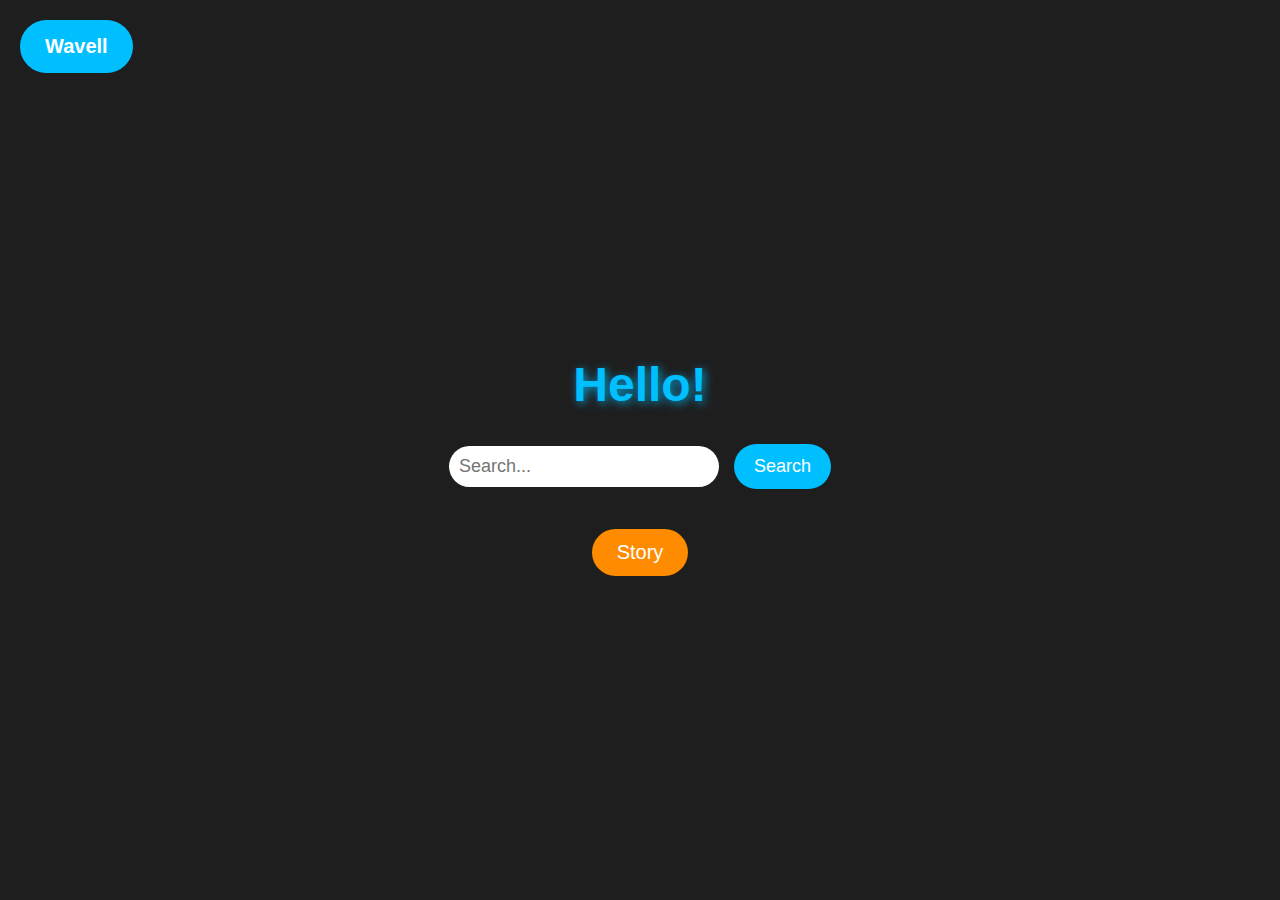
==== index.html @ 5749115e "Update index.html" ====
<!DOCTYPE html>
<html lang="en">
<head>
  <meta charset="UTF-8">
  <meta name="viewport" content="width=device-width, initial-scale=1.0">
  <title>My Cool Website</title>
  <style>
    /* Body Styles */
    body {
      margin: 0;
      padding: 0;
      background-color: #1e1e1e; /* Dark Gray Background */
      color: white;
      font-family: 'Arial', sans-serif;
      display: flex;
      justify-content: center;
      align-items: center;
      height: 100vh;
      text-align: center;
      overflow: hidden;
    }

    /* Container */
    .container {
      display: flex;
      width: 90%;
      justify-content: space-between;
      align-items: center;
    }

    /* Left Section (Search & Buttons) */
    .left-section {
      flex: 1;
      display: flex;
      flex-direction: column;
      align-items: center;
    }

    /* Right Section (Story) */
    .right-section {
      flex: 1;
      display: none;
      padding: 20px;
      background-color: rgba(255, 255, 255, 0.1);
      border-radius: 10px;
      text-align: left;
      max-width: 400px;
      height: 80vh;
      overflow-y: auto;
    }

    /* Hello Message */
    h1 {
      color: #00bfff;
      font-size: 48px;
      text-shadow: 2px 2px 10px rgba(0, 191, 255, 0.8);
    }

    /* Search Bar */
    .search-container {
      display: flex;
      align-items: center;
      margin-bottom: 20px;
    }

    input[type="text"] {
      padding: 10px;
      font-size: 18px;
      border: none;
      outline: none;
      border-radius: 25px;
      margin-right: 15px;
      width: 250px;
    }

    input[type="text"]:focus {
      box-shadow: 0 0 8px 2px rgba(0, 191, 255, 0.8);
    }

    button {
      padding: 12px 20px;
      font-size: 18px;
      background-color: #00bfff;
      color: white;
      border: none;
      border-radius: 50px;
      cursor: pointer;
      transition: background-color 0.3s, transform 0.3s;
    }

    button:hover {
      background-color: #0080ff;
      transform: scale(1.1);
    }

    /* Wavell Button */
    .wavell-button {
      position: absolute;
      top: 20px;
      left: 20px;
      font-size: 20px;
      padding: 15px 25px;
      background-color: #00bfff;
      color: white;
      border: none;
      border-radius: 50px;
      cursor: pointer;
      transition: background-color 0.3s, transform 0.3s;
      font-weight: bold;
    }

    .wavell-button:hover {
      background-color: #0080ff;
      transform: scale(1.1);
    }

    /* Story Button */
    .story-button {
      margin-top: 20px;
      padding: 12px 25px;
      font-size: 20px;
      background-color: #ff8c00;
      border-radius: 50px;
      border: none;
      color: white;
      cursor: pointer;
      transition: background-color 0.3s, transform 0.3s;
    }

    .story-button:hover {
      background-color: #ff6600;
      transform: scale(1.1);
    }

  </style>
</head>
<body>

  <!-- Wavell Button -->
  <button class="wavell-button" onclick="window.open('https://connect.wavellshs.eq.edu.au/', '_blank')">Wavell</button>

  <!-- Main Container -->
  <div class="container">
    
    <!-- Left Side (Search & Buttons) -->
    <div class="left-section">
      <h1>Hello!</h1>

      <div class="search-container">
        <input type="text" id="search-input" placeholder="Search...">
        <button onclick="searchGoogle()">Search</button>
      </div>

      <!-- Story Button -->
      <button class="story-button" onclick="toggleStory()">Story</button>
    </div>

    <!-- Right Side (Story) -->
    <div class="right-section" id="story-box">
      <h2>🔥 The Journey of a Dreamer 🔥</h2>
      <p>
        Once upon a time in a small town, there was a young dreamer named Alex. He wasn't the smartest, the fastest, or the strongest, 
        but he had something special—determination. Every morning, he woke up before sunrise, working hard while the world still slept. 
        People laughed at him, called his dreams impossible, but he didn’t care. 
      </p>
      <p>
        One day, Alex found a broken computer in the trash. While others saw junk, he saw opportunity. 
        He spent weeks fixing it, learning about coding, failing, retrying, and pushing forward. 
        His friends were out playing games, but he was building something bigger—his future. 
      </p>
      <p>
        After years of hard work, he created an app that changed millions of lives. The same people who once doubted him now looked up to him. 
        Alex proved that success isn’t about being the best; it’s about never giving up. 
      </p>
      <p>
        So, if you're ever in doubt, remember: The world may not believe in you, but **you must believe in yourself**. 
        Greatness doesn’t come to those who wait—it comes to those who chase it. **Keep going, your story is just beginning.** 🚀
      </p>
    </div>

  </div>

  <script>
    // Function to open Google search with the entered query
    function searchGoogle() {
      const query = document.getElementById('search-input').value;
      if (query) {
        window.open('https://www.google.com/search?q=' + encodeURIComponent(query), '_blank');
      }
    }

    // Function to toggle the story on the right side
    function toggleStory() {
      const storyBox = document.getElementById("story-box");
      if (storyBox.style.display === "none" || storyBox.style.display === "") {
        storyBox.style.display = "block"; // Show story
      } else {
        storyBox.style.display = "none"; // Hide story
      }
    }
  </script>

</body>
</html>
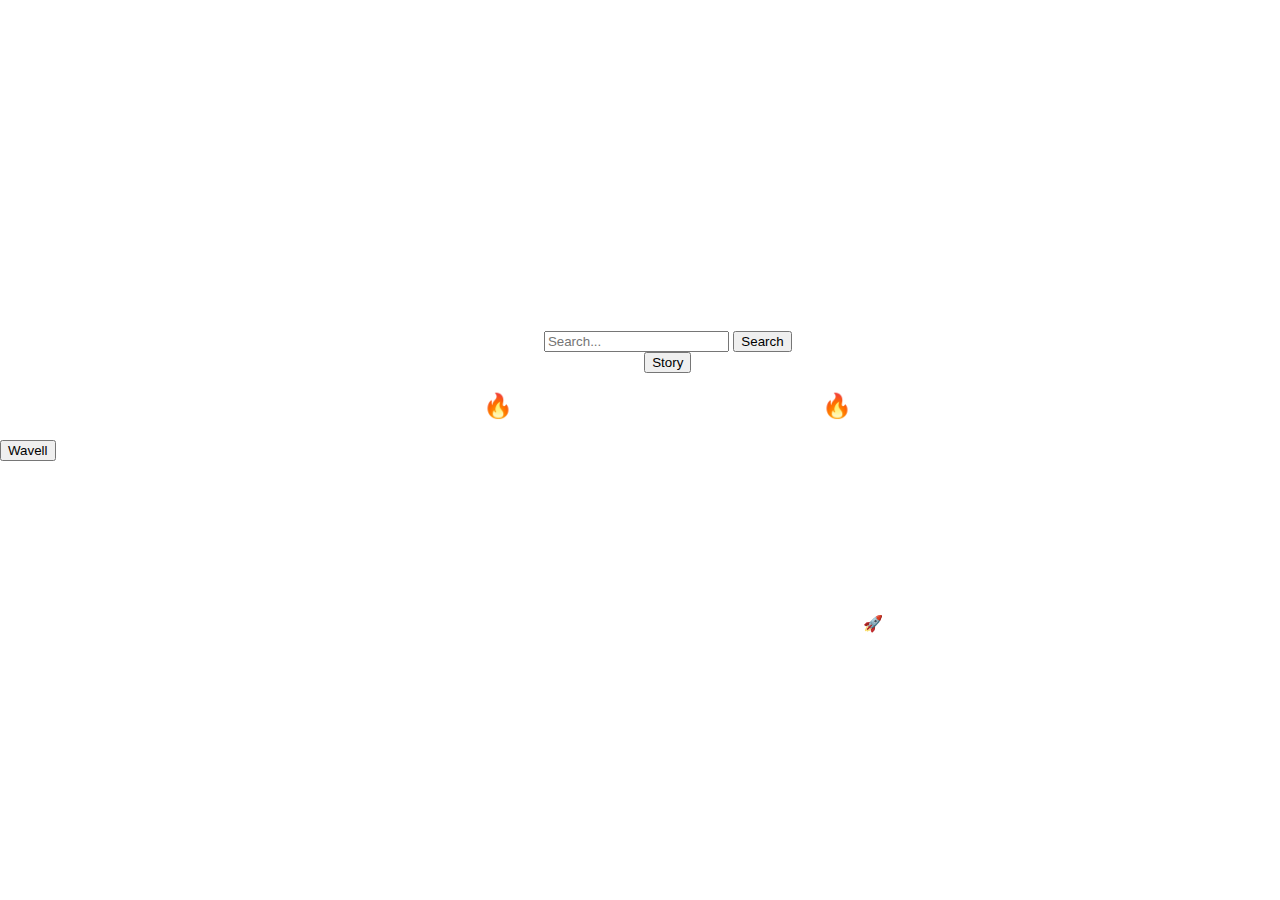
==== commit 6d932996: "Update index.html" ====
--- a/index.html
+++ b/index.html
@@ -4,135 +4,7 @@
   <meta charset="UTF-8">
   <meta name="viewport" content="width=device-width, initial-scale=1.0">
   <title>My Cool Website</title>
-  <style>
-    /* Body Styles */
-    body {
-      margin: 0;
-      padding: 0;
-      background-color: #1e1e1e; /* Dark Gray Background */
-      color: white;
-      font-family: 'Arial', sans-serif;
-      display: flex;
-      justify-content: center;
-      align-items: center;
-      height: 100vh;
-      text-align: center;
-      overflow: hidden;
-    }
-
-    /* Container */
-    .container {
-      display: flex;
-      width: 90%;
-      justify-content: space-between;
-      align-items: center;
-    }
-
-    /* Left Section (Search & Buttons) */
-    .left-section {
-      flex: 1;
-      display: flex;
-      flex-direction: column;
-      align-items: center;
-    }
-
-    /* Right Section (Story) */
-    .right-section {
-      flex: 1;
-      display: none;
-      padding: 20px;
-      background-color: rgba(255, 255, 255, 0.1);
-      border-radius: 10px;
-      text-align: left;
-      max-width: 400px;
-      height: 80vh;
-      overflow-y: auto;
-    }
-
-    /* Hello Message */
-    h1 {
-      color: #00bfff;
-      font-size: 48px;
-      text-shadow: 2px 2px 10px rgba(0, 191, 255, 0.8);
-    }
-
-    /* Search Bar */
-    .search-container {
-      display: flex;
-      align-items: center;
-      margin-bottom: 20px;
-    }
-
-    input[type="text"] {
-      padding: 10px;
-      font-size: 18px;
-      border: none;
-      outline: none;
-      border-radius: 25px;
-      margin-right: 15px;
-      width: 250px;
-    }
-
-    input[type="text"]:focus {
-      box-shadow: 0 0 8px 2px rgba(0, 191, 255, 0.8);
-    }
-
-    button {
-      padding: 12px 20px;
-      font-size: 18px;
-      background-color: #00bfff;
-      color: white;
-      border: none;
-      border-radius: 50px;
-      cursor: pointer;
-      transition: background-color 0.3s, transform 0.3s;
-    }
-
-    button:hover {
-      background-color: #0080ff;
-      transform: scale(1.1);
-    }
-
-    /* Wavell Button */
-    .wavell-button {
-      position: absolute;
-      top: 20px;
-      left: 20px;
-      font-size: 20px;
-      padding: 15px 25px;
-      background-color: #00bfff;
-      color: white;
-      border: none;
-      border-radius: 50px;
-      cursor: pointer;
-      transition: background-color 0.3s, transform 0.3s;
-      font-weight: bold;
-    }
-
-    .wavell-button:hover {
-      background-color: #0080ff;
-      transform: scale(1.1);
-    }
-
-    /* Story Button */
-    .story-button {
-      margin-top: 20px;
-      padding: 12px 25px;
-      font-size: 20px;
-      background-color: #ff8c00;
-      border-radius: 50px;
-      border: none;
-      color: white;
-      cursor: pointer;
-      transition: background-color 0.3s, transform 0.3s;
-    }
-
-    .story-button:hover {
-      background-color: #ff6600;
-      transform: scale(1.1);
-    }
-
-  </style>
+  <link rel="stylesheet" href="style.css"> <!-- Link to CSS -->
 </head>
 <body>
 
--- a/style.css
+++ b/style.css
@@ -0,0 +1,13 @@
+ body {
+      margin: 0;
+      padding: 0;
+      background: url('https://raw.githubusercontent.com/AnujaThinusaraWeerarathna/my-cool-website/refs/heads/main/wp7338461.jpg') 
+                  no-repeat center center/cover;
+      height: 100vh;
+      color: white;
+      font-family: 'Arial', sans-serif;
+      display: flex;
+      justify-content: center;
+      align-items: center;
+      text-align: center;
+      overflow: hidden;
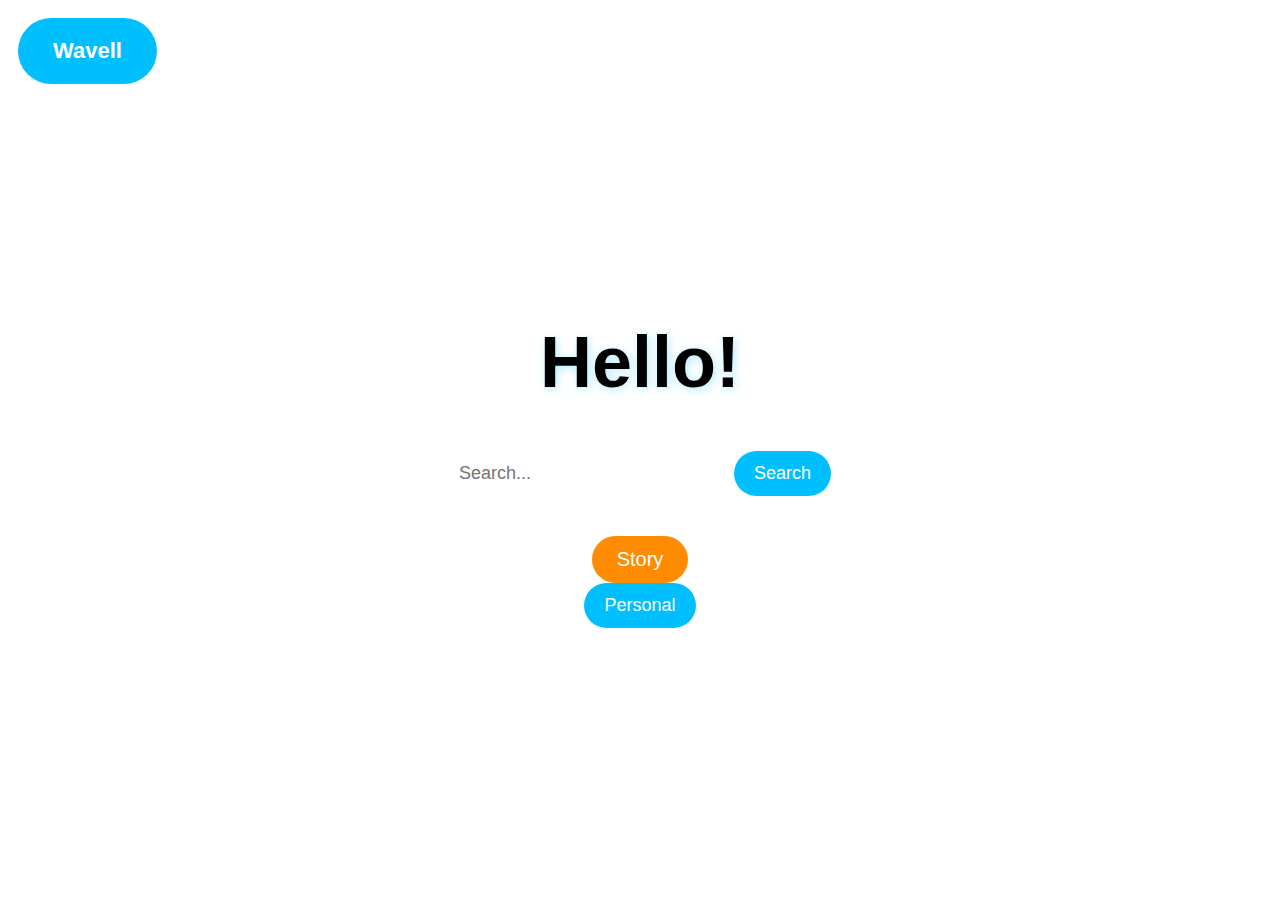
==== commit bf852033: "Update index.html" ====
--- a/index.html
+++ b/index.html
@@ -25,6 +25,9 @@
 
       <!-- Story Button -->
       <button class="story-button" onclick="toggleStory()">Story</button>
+
+      <!-- Personal Button -->
+      <button class="personal-button" onclick="window.location.href='signup.html'">Personal</button>
     </div>
 
     <!-- Right Side (Story) -->
@@ -74,4 +77,3 @@
 
 </body>
 </html>
-
--- a/style.css
+++ b/style.css
@@ -1,13 +1,128 @@
- body {
-      margin: 0;
-      padding: 0;
-      background: url('https://raw.githubusercontent.com/AnujaThinusaraWeerarathna/my-cool-website/refs/heads/main/wp7338461.jpg') 
-                  no-repeat center center/cover;
-      height: 100vh;
-      color: white;
-      font-family: 'Arial', sans-serif;
-      display: flex;
-      justify-content: center;
-      align-items: center;
-      text-align: center;
-      overflow: hidden;
+/* Body Styles */
+body {
+  margin: 0;
+  padding: 0;
+  background: url(https://raw.githubusercontent.com/AnujaThinusaraWeerarathna/my-cool-website/refs/heads/main/R.jpg) 
+              no-repeat center center/cover;
+  height: 100vh;
+  color: white;
+  font-family: 'Arial', sans-serif;
+  display: flex;
+  justify-content: center;
+  align-items: center;
+  text-align: center;
+  overflow: hidden;
+}
+
+/* Container */
+.container {
+  display: flex;
+  width: 90%;
+  justify-content: space-between;
+  align-items: center;
+}
+
+/* Left Section */
+.left-section {
+  flex: 1;
+  display: flex;
+  flex-direction: column;
+  align-items: center;
+}
+
+/* Right Section (Story) */
+.right-section {
+  flex: 1;
+  display: none;
+  padding: 20px;
+  background-color: rgba(255, 255, 255, 0.1);
+  border-radius: 10px;
+  text-align: left;
+  max-width: 400px;
+  height: 80vh;
+  overflow-y: auto;
+}
+
+/* Hello Message */
+h1 {
+  color: black;  /* Changed to black */
+  font-size: 72px;  /* Made bigger */
+  font-weight: bold;
+  text-shadow: 2px 2px 10px rgba(0, 191, 255, 0.3);
+}
+
+/* Search Bar */
+.search-container {
+  display: flex;
+  align-items: center;
+  margin-bottom: 20px;
+}
+
+input[type="text"] {
+  padding: 10px;
+  font-size: 18px;
+  border: none;
+  outline: none;
+  border-radius: 25px;
+  margin-right: 15px;
+  width: 250px;
+}
+
+input[type="text"]:focus {
+  box-shadow: 0 0 8px 2px rgba(0, 191, 255, 0.8);
+}
+
+button {
+  padding: 12px 20px;
+  font-size: 18px;
+  background-color: #00bfff;
+  color: white;
+  border: none;
+  border-radius: 50px;
+  cursor: pointer;
+  transition: background-color 0.3s, transform 0.3s;
+}
+
+button:hover {
+  background-color: #0080ff;
+  transform: scale(1.1);
+}
+
+/* Wavell Connect Button */
+.wavell-button {
+  position: absolute;
+  top: 18px;
+  left: 18px;
+  font-size: 22px;  /* Made bigger */
+  padding: 20px 35px;  /* Made bigger */
+  background-color: #00bfff;
+  color: white;
+  border: none;
+  border-radius: 39px;
+  cursor: pointer;
+  transition: background-color 0.3s, transform 0.3s;
+  font-weight: bold;
+}
+
+.wavell-button:hover {
+  background-color: #0080ff;
+  transform: scale(1.1);
+}
+
+/* Story Button */
+.story-button {
+  margin-top: 20px;
+  padding: 12px 25px;
+  font-size: 20px;
+  background-color: #ff8c00;
+  border-radius: 50px;
+  border: none;
+  color: white;
+  cursor: pointer;
+  transition: background-color 0.3s, transform 0.3s;
+}
+
+.story-button:hover {
+  background-color: #ff6600;
+  transform: scale(1.1);
+}
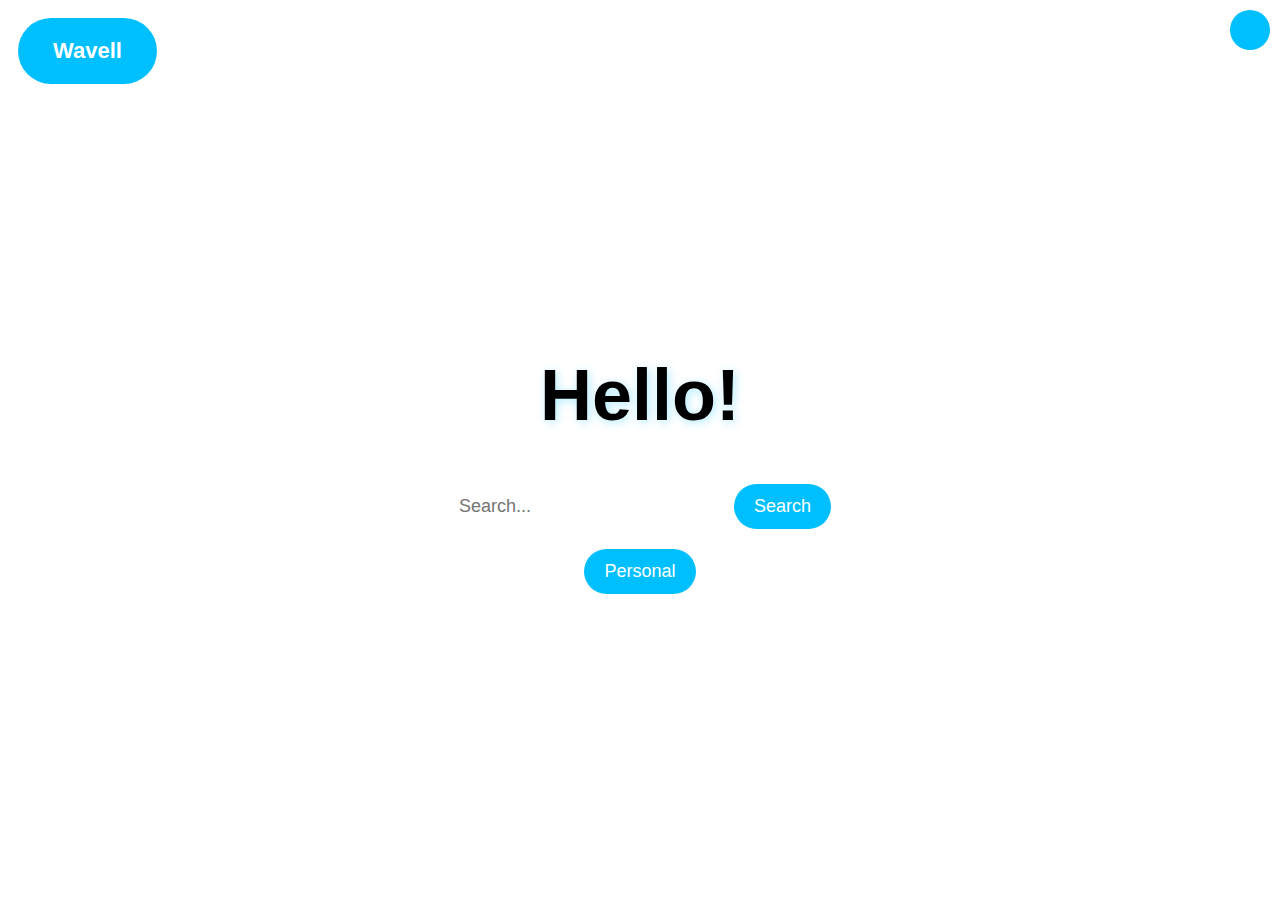
==== commit cd877868: "Update index.html" ====
--- a/index.html
+++ b/index.html
@@ -1,79 +1,115 @@
 <!DOCTYPE html>
 <html lang="en">
 <head>
-  <meta charset="UTF-8">
-  <meta name="viewport" content="width=device-width, initial-scale=1.0">
-  <title>My Cool Website</title>
-  <link rel="stylesheet" href="style.css"> <!-- Link to CSS -->
+    <meta charset="UTF-8">
+    <meta name="viewport" content="width=device-width, initial-scale=1.0">
+    <title>My Cool Website</title>
+    <link rel="stylesheet" href="style.css"> <!-- Link to CSS -->
+    <style>
+      /* Styles for the corner display */
+      .user-info {
+        position: absolute;
+        top: 10px;
+        right: 10px;
+        width: 40px;
+        height: 40px;
+        background-color: #00bfff;
+        border-radius: 50%;
+        color: white;
+        font-size: 20px;
+        font-weight: bold;
+        display: flex;
+        justify-content: center;
+        align-items: center;
+        cursor: pointer;
+        transition: transform 0.3s;
+      }
+
+      .user-info:hover {
+        transform: scale(1.2);
+      }
+
+      .user-email {
+        display: none;
+        position: absolute;
+        top: 50px;
+        left: -10px;
+        background-color: rgba(0, 0, 0, 0.7);
+        color: white;
+        padding: 5px;
+        border-radius: 5px;
+      }
+
+      .user-info:hover .user-email {
+        display: block;
+      }
+    </style>
 </head>
 <body>
 
-  <!-- Wavell Button -->
-  <button class="wavell-button" onclick="window.open('https://connect.wavellshs.eq.edu.au/', '_blank')">Wavell</button>
+    <!-- Wavell Button -->
+    <button class="wavell-button" onclick="window.open('https://connect.wavellshs.eq.edu.au/', '_blank')">Wavell</button>
 
-  <!-- Main Container -->
-  <div class="container">
-    
-    <!-- Left Side (Search & Buttons) -->
-    <div class="left-section">
-      <h1>Hello!</h1>
+    <!-- Main Container -->
+    <div class="container">
+        <div class="left-section">
+            <h1>Hello!</h1>
 
-      <div class="search-container">
-        <input type="text" id="search-input" placeholder="Search...">
-        <button onclick="searchGoogle()">Search</button>
-      </div>
+            <div class="search-container">
+                <input type="text" id="search-input" placeholder="Search...">
+                <button onclick="searchGoogle()">Search</button>
+            </div>
 
-      <!-- Story Button -->
-      <button class="story-button" onclick="toggleStory()">Story</button>
+            <!-- Personal Button -->
+            <button class="personal-button" onclick="window.location.href='signup.html'">Personal</button>
+        </div>
 
-      <!-- Personal Button -->
-      <button class="personal-button" onclick="window.location.href='signup.html'">Personal</button>
+        <div class="right-section" id="story-box">
+            <h2>🔥 The Journey of a Dreamer 🔥</h2>
+            <p>
+                Once upon a time in a small town, there was a young dreamer named Alex. He wasn't the smartest, the fastest, or the strongest,
+                but he had something special—determination. Every morning, he woke up before sunrise, working hard while the world still slept.
+            </p>
+            <p>
+                One day, Alex found a broken computer in the trash. While others saw junk, he saw opportunity. He spent weeks fixing it, learning about coding,
+                failing, retrying, and pushing forward.
+            </p>
+            <p>
+                After years of hard work, he created an app that changed millions of lives. The same people who once doubted him now looked up to him.
+                Alex proved that success isn’t about being the best; it’s about never giving up.
+            </p>
+            <p>
+                So, if you're ever in doubt, remember: The world may not believe in you, but **you must believe in yourself**.
+                Greatness doesn’t come to those who wait—it comes to those who chase it. **Keep going, your story is just beginning.** 🚀
+            </p>
+        </div>
     </div>
 
-    <!-- Right Side (Story) -->
-    <div class="right-section" id="story-box">
-      <h2>🔥 The Journey of a Dreamer 🔥</h2>
-      <p>
-        Once upon a time in a small town, there was a young dreamer named Alex. He wasn't the smartest, the fastest, or the strongest, 
-        but he had something special—determination. Every morning, he woke up before sunrise, working hard while the world still slept. 
-        People laughed at him, called his dreams impossible, but he didn’t care. 
-      </p>
-      <p>
-        One day, Alex found a broken computer in the trash. While others saw junk, he saw opportunity. 
-        He spent weeks fixing it, learning about coding, failing, retrying, and pushing forward. 
-        His friends were out playing games, but he was building something bigger—his future. 
-      </p>
-      <p>
-        After years of hard work, he created an app that changed millions of lives. The same people who once doubted him now looked up to him. 
-        Alex proved that success isn’t about being the best; it’s about never giving up. 
-      </p>
-      <p>
-        So, if you're ever in doubt, remember: The world may not believe in you, but **you must believe in yourself**. 
-        Greatness doesn’t come to those who wait—it comes to those who chase it. **Keep going, your story is just beginning.** 🚀
-      </p>
+    <!-- Display User Info in the Corner -->
+    <div class="user-info" id="user-info">
+        <span id="user-initial"></span>
+        <div class="user-email" id="user-email"></div>
     </div>
 
-  </div>
+    <script>
+      // Function to open Google search with the entered query
+      function searchGoogle() {
+        const query = document.getElementById('search-input').value;
+        if (query) {
+          window.open('https://www.google.com/search?q=' + encodeURIComponent(query), '_blank');
+        }
+      }
 
-  <script>
-    // Function to open Google search with the entered query
-    function searchGoogle() {
-      const query = document.getElementById('search-input').value;
-      if (query) {
-        window.open('https://www.google.com/search?q=' + encodeURIComponent(query), '_blank');
+      // Check if there's a user in localStorage and display info
+      const username = localStorage.getItem("username");
+      const email = localStorage.getItem("email");
+
+      if (username && email) {
+        const firstLetter = username.charAt(0).toUpperCase(); // Get the first letter of username
+        document.getElementById("user-initial").textContent = firstLetter;
+        document.getElementById("user-email").textContent = email;
       }
-    }
-
-    // Function to toggle the story on the right side
-    function toggleStory() {
-      const storyBox = document.getElementById("story-box");
-      if (storyBox.style.display === "none" || storyBox.style.display === "") {
-        storyBox.style.display = "block"; // Show story
-      } else {
-        storyBox.style.display = "none"; // Hide story
-      }
-    }
-  </script>
+    </script>
 
 </body>
 </html>
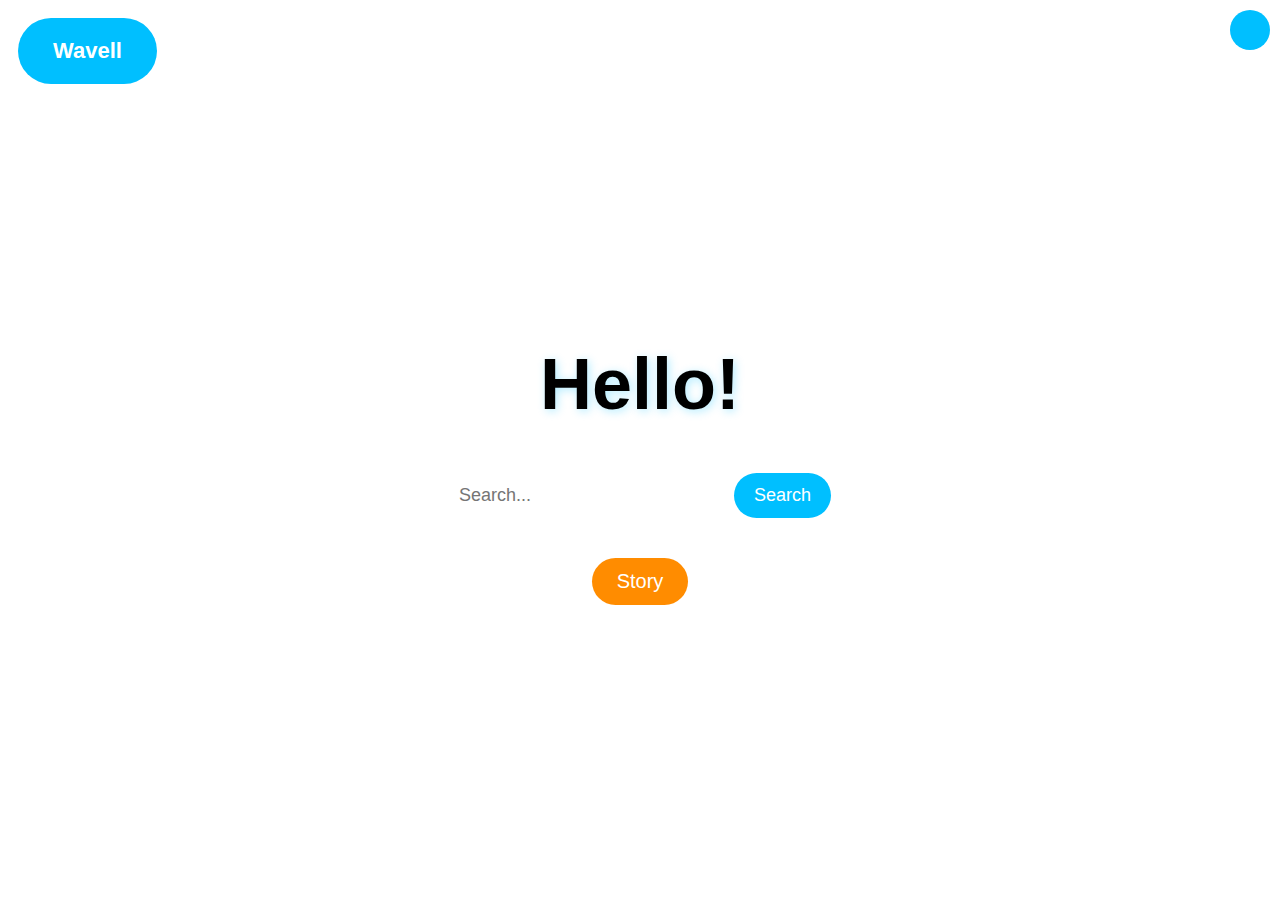
==== commit 0842f0d8: "Update index.html" ====
--- a/index.html
+++ b/index.html
@@ -60,8 +60,8 @@
                 <button onclick="searchGoogle()">Search</button>
             </div>
 
-            <!-- Personal Button -->
-            <button class="personal-button" onclick="window.location.href='signup.html'">Personal</button>
+            <!-- Story Button (Always Visible) -->
+            <button class="story-button" onclick="toggleStory()">Story</button>
         </div>
 
         <div class="right-section" id="story-box">
@@ -100,6 +100,16 @@
         }
       }
 
+      // Function to toggle the story on the right side
+      function toggleStory() {
+        const storyBox = document.getElementById("story-box");
+        if (storyBox.style.display === "none" || storyBox.style.display === "") {
+          storyBox.style.display = "block"; // Show story
+        } else {
+          storyBox.style.display = "none"; // Hide story
+        }
+      }
+
       // Check if there's a user in localStorage and display info
       const username = localStorage.getItem("username");
       const email = localStorage.getItem("email");
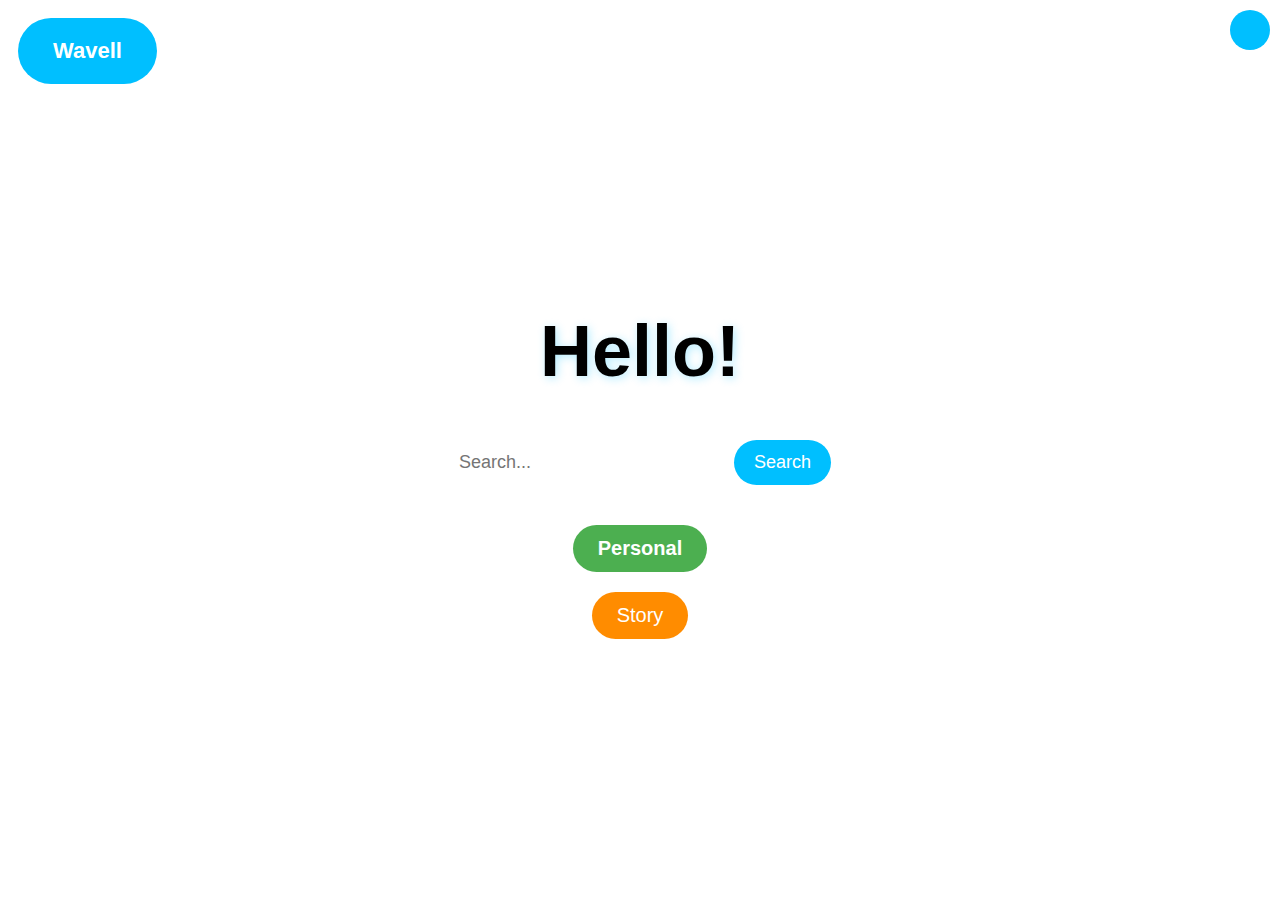
==== commit 0bc572b1: "Update index.html" ====
--- a/index.html
+++ b/index.html
@@ -29,6 +29,24 @@
         transform: scale(1.2);
       }
 
+      /* Username Tooltip */
+      .user-info .username {
+        display: none;
+        position: absolute;
+        top: 0;
+        left: -120px;  /* Position the username to the left */
+        background-color: rgba(0, 0, 0, 0.7);
+        color: white;
+        padding: 5px;
+        border-radius: 5px;
+        font-size: 16px;
+        white-space: nowrap;
+      }
+
+      .user-info:hover .username {
+        display: block;
+      }
+
       .user-email {
         display: none;
         position: absolute;
@@ -42,6 +60,25 @@
 
       .user-info:hover .user-email {
         display: block;
+      }
+
+      /* Personal Button */
+      .personal-button {
+        margin-top: 20px;
+        padding: 12px 25px;
+        font-size: 20px;
+        background-color: #4CAF50; /* Green background */
+        color: white;
+        border: none;
+        border-radius: 50px;
+        cursor: pointer;
+        transition: background-color 0.3s ease, transform 0.3s ease;
+        font-weight: bold;
+      }
+
+      .personal-button:hover {
+        background-color: #45a049; /* Darker green when hovered */
+        transform: scale(1.1); /* Slightly bigger on hover */
       }
     </style>
 </head>
@@ -59,6 +96,9 @@
                 <input type="text" id="search-input" placeholder="Search...">
                 <button onclick="searchGoogle()">Search</button>
             </div>
+
+            <!-- Personal Button (Visible only when not signed in) -->
+            <button class="personal-button" id="personal-button" onclick="showPersonalPage()">Personal</button>
 
             <!-- Story Button (Always Visible) -->
             <button class="story-button" onclick="toggleStory()">Story</button>
@@ -88,7 +128,8 @@
     <!-- Display User Info in the Corner -->
     <div class="user-info" id="user-info">
         <span id="user-initial"></span>
-        <div class="user-email" id="user-email"></div>
+        <div class="username" id="user-username"></div> <!-- Username on Hover -->
+        <div class="user-email" id="user-email"></div> <!-- Email on Hover -->
     </div>
 
     <script>
@@ -117,7 +158,33 @@
       if (username && email) {
         const firstLetter = username.charAt(0).toUpperCase(); // Get the first letter of username
         document.getElementById("user-initial").textContent = firstLetter;
+        document.getElementById("user-username").textContent = username;
         document.getElementById("user-email").textContent = email;
+
+        // Hide Personal button after user is logged in
+        document.getElementById("personal-button").style.display = "none";
+      }
+
+      // Function to simulate sign-in and set user data
+      function showPersonalPage() {
+        // Simulate user input for the example
+        const usernameInput = prompt("Enter your username:");
+        const emailInput = prompt("Enter your email:");
+
+        if (usernameInput && emailInput) {
+          // Save the user data to localStorage
+          localStorage.setItem("username", usernameInput);
+          localStorage.setItem("email", emailInput);
+
+          // Hide the Personal button
+          document.getElementById("personal-button").style.display = "none";
+
+          // Update the display with the user info
+          const firstLetter = usernameInput.charAt(0).toUpperCase();
+          document.getElementById("user-initial").textContent = firstLetter;
+          document.getElementById("user-username").textContent = usernameInput;
+          document.getElementById("user-email").textContent = emailInput;
+        }
       }
     </script>
 
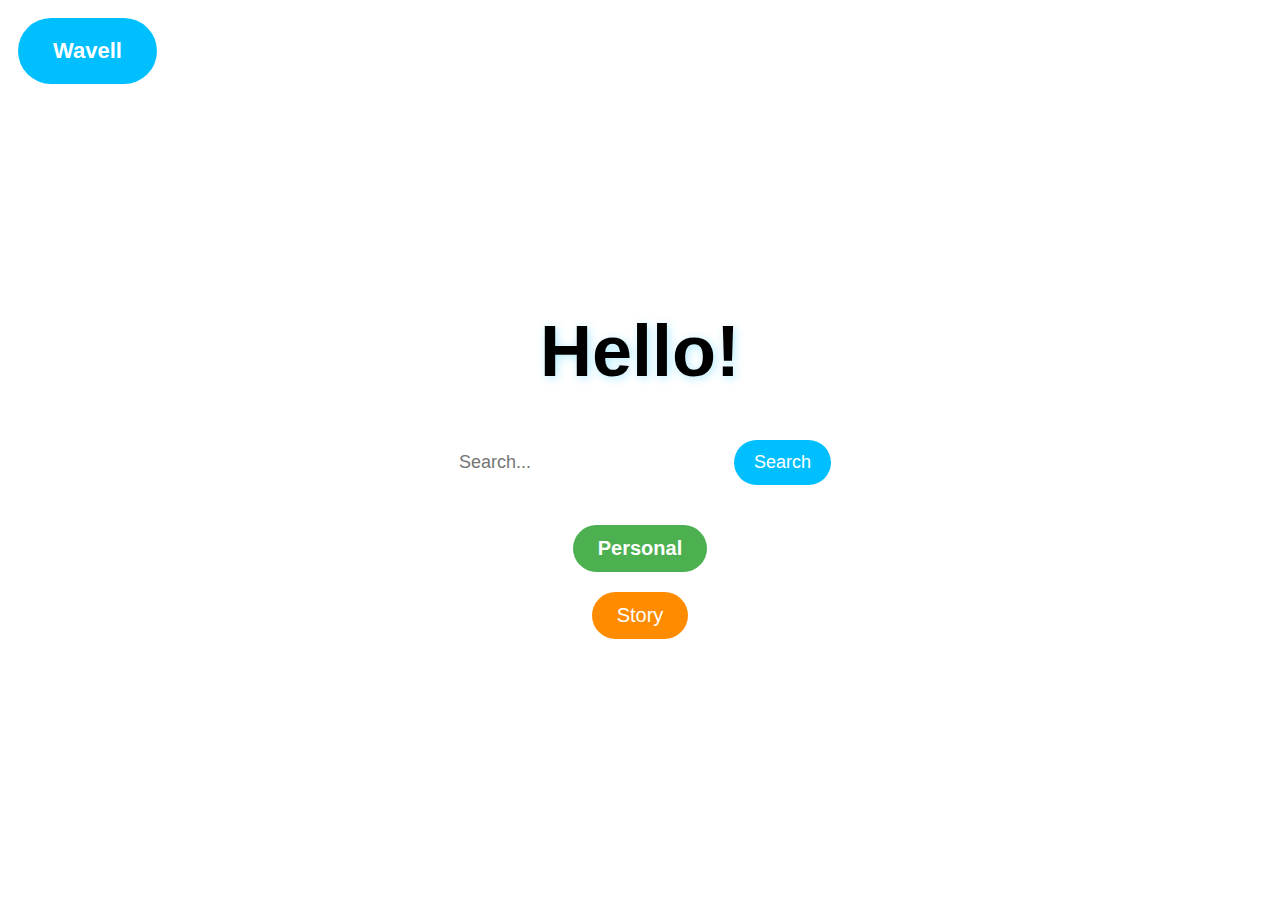
==== commit 3533df9e: "Update index.html" ====
--- a/index.html
+++ b/index.html
@@ -1,192 +1,78 @@
 <!DOCTYPE html>
 <html lang="en">
 <head>
-    <meta charset="UTF-8">
-    <meta name="viewport" content="width=device-width, initial-scale=1.0">
-    <title>My Cool Website</title>
-    <link rel="stylesheet" href="style.css"> <!-- Link to CSS -->
-    <style>
-      /* Styles for the corner display */
-      .user-info {
-        position: absolute;
-        top: 10px;
-        right: 10px;
-        width: 40px;
-        height: 40px;
-        background-color: #00bfff;
-        border-radius: 50%;
-        color: white;
-        font-size: 20px;
-        font-weight: bold;
-        display: flex;
-        justify-content: center;
-        align-items: center;
-        cursor: pointer;
-        transition: transform 0.3s;
-      }
+  <meta charset="UTF-8">
+  <meta name="viewport" content="width=device-width, initial-scale=1.0">
+  <title>Cool Anuja - My Awesome Website</title>
+  
+  <!-- SEO Meta Tags -->
+  <meta name="description" content="Cool Anuja - A Personal Website with Stories, Search, and More!">
+  <meta name="keywords" content="cool anuja, anuja website, personal website, coding, stories">
+  <meta name="author" content="Anuja">
+  <meta name="robots" content="index, follow">
 
-      .user-info:hover {
-        transform: scale(1.2);
-      }
+  <!-- Favicon (Optional) -->
+  <link rel="icon" href="favicon.ico" type="image/x-icon">
 
-      /* Username Tooltip */
-      .user-info .username {
-        display: none;
-        position: absolute;
-        top: 0;
-        left: -120px;  /* Position the username to the left */
-        background-color: rgba(0, 0, 0, 0.7);
-        color: white;
-        padding: 5px;
-        border-radius: 5px;
-        font-size: 16px;
-        white-space: nowrap;
-      }
+  <!-- Link to CSS -->
+  <link rel="stylesheet" href="style.css">
+</head>
+<body onload="checkUser()">
 
-      .user-info:hover .username {
-        display: block;
-      }
+  <!-- Wavell Button -->
+  <button class="wavell-button" onclick="window.open('https://connect.wavellshs.eq.edu.au/', '_blank')">Wavell</button>
 
-      .user-email {
-        display: none;
-        position: absolute;
-        top: 50px;
-        left: -10px;
-        background-color: rgba(0, 0, 0, 0.7);
-        color: white;
-        padding: 5px;
-        border-radius: 5px;
-      }
+  <!-- Main Container -->
+  <div class="container">
+    
+    <!-- Left Side (Search & Buttons) -->
+    <div class="left-section">
+      <h1>Hello!</h1>
 
-      .user-info:hover .user-email {
-        display: block;
-      }
+      <div class="search-container">
+        <input type="text" id="search-input" placeholder="Search...">
+        <button onclick="searchGoogle()">Search</button>
+      </div>
 
-      /* Personal Button */
-      .personal-button {
-        margin-top: 20px;
-        padding: 12px 25px;
-        font-size: 20px;
-        background-color: #4CAF50; /* Green background */
-        color: white;
-        border: none;
-        border-radius: 50px;
-        cursor: pointer;
-        transition: background-color 0.3s ease, transform 0.3s ease;
-        font-weight: bold;
-      }
+      <!-- Personal Button (Hidden After Sign-in) -->
+      <button id="personal-button" class="personal-button" onclick="window.location.href='signup.html'">Personal</button>
 
-      .personal-button:hover {
-        background-color: #45a049; /* Darker green when hovered */
-        transform: scale(1.1); /* Slightly bigger on hover */
-      }
-    </style>
-</head>
-<body>
-
-    <!-- Wavell Button -->
-    <button class="wavell-button" onclick="window.open('https://connect.wavellshs.eq.edu.au/', '_blank')">Wavell</button>
-
-    <!-- Main Container -->
-    <div class="container">
-        <div class="left-section">
-            <h1>Hello!</h1>
-
-            <div class="search-container">
-                <input type="text" id="search-input" placeholder="Search...">
-                <button onclick="searchGoogle()">Search</button>
-            </div>
-
-            <!-- Personal Button (Visible only when not signed in) -->
-            <button class="personal-button" id="personal-button" onclick="showPersonalPage()">Personal</button>
-
-            <!-- Story Button (Always Visible) -->
-            <button class="story-button" onclick="toggleStory()">Story</button>
-        </div>
-
-        <div class="right-section" id="story-box">
-            <h2>🔥 The Journey of a Dreamer 🔥</h2>
-            <p>
-                Once upon a time in a small town, there was a young dreamer named Alex. He wasn't the smartest, the fastest, or the strongest,
-                but he had something special—determination. Every morning, he woke up before sunrise, working hard while the world still slept.
-            </p>
-            <p>
-                One day, Alex found a broken computer in the trash. While others saw junk, he saw opportunity. He spent weeks fixing it, learning about coding,
-                failing, retrying, and pushing forward.
-            </p>
-            <p>
-                After years of hard work, he created an app that changed millions of lives. The same people who once doubted him now looked up to him.
-                Alex proved that success isn’t about being the best; it’s about never giving up.
-            </p>
-            <p>
-                So, if you're ever in doubt, remember: The world may not believe in you, but **you must believe in yourself**.
-                Greatness doesn’t come to those who wait—it comes to those who chase it. **Keep going, your story is just beginning.** 🚀
-            </p>
-        </div>
+      <!-- Story Button (Always Visible) -->
+      <button class="story-button" onclick="toggleStory()">Story</button>
     </div>
 
-    <!-- Display User Info in the Corner -->
-    <div class="user-info" id="user-info">
-        <span id="user-initial"></span>
-        <div class="username" id="user-username"></div> <!-- Username on Hover -->
-        <div class="user-email" id="user-email"></div> <!-- Email on Hover -->
+    <!-- Right Side (Story) -->
+    <div class="right-section" id="story-box">
+      <h2>🔥 The Journey of a Dreamer 🔥</h2>
+      <p>
+        Once upon a time in a small town, there was a young dreamer named Alex. He wasn't the smartest, the fastest, or the strongest, 
+        but he had something special—determination. Every morning, he woke up before sunrise, working hard while the world still slept. 
+        People laughed at him, called his dreams impossible, but he didn’t care. 
+      </p>
+      <p>
+        One day, Alex found a broken computer in the trash. While others saw junk, he saw opportunity. 
+        He spent weeks fixing it, learning about coding, failing, retrying, and pushing forward. 
+        His friends were out playing games, but he was building something bigger—his future. 
+      </p>
+      <p>
+        After years of hard work, he created an app that changed millions of lives. The same people who once doubted him now looked up to him. 
+        Alex proved that success isn’t about being the best; it’s about never giving up. 
+      </p>
+      <p>
+        So, if you're ever in doubt, remember: The world may not believe in you, but **you must believe in yourself**. 
+        Greatness doesn’t come to those who wait—it comes to those who chase it. **Keep going, your story is just beginning.** 🚀
+      </p>
     </div>
+  </div>
 
-    <script>
-      // Function to open Google search with the entered query
-      function searchGoogle() {
-        const query = document.getElementById('search-input').value;
-        if (query) {
-          window.open('https://www.google.com/search?q=' + encodeURIComponent(query), '_blank');
-        }
-      }
+  <!-- User Profile (Shows After Login) -->
+  <div id="user-profile" class="user-profile" style="display: none;">
+    <span id="user-initial" class="user-initial"></span>
+    <span id="user-info" class="user-info"></span>
+  </div>
 
-      // Function to toggle the story on the right side
-      function toggleStory() {
-        const storyBox = document.getElementById("story-box");
-        if (storyBox.style.display === "none" || storyBox.style.display === "") {
-          storyBox.style.display = "block"; // Show story
-        } else {
-          storyBox.style.display = "none"; // Hide story
-        }
-      }
-
-      // Check if there's a user in localStorage and display info
-      const username = localStorage.getItem("username");
-      const email = localStorage.getItem("email");
-
-      if (username && email) {
-        const firstLetter = username.charAt(0).toUpperCase(); // Get the first letter of username
-        document.getElementById("user-initial").textContent = firstLetter;
-        document.getElementById("user-username").textContent = username;
-        document.getElementById("user-email").textContent = email;
-
-        // Hide Personal button after user is logged in
-        document.getElementById("personal-button").style.display = "none";
-      }
-
-      // Function to simulate sign-in and set user data
-      function showPersonalPage() {
-        // Simulate user input for the example
-        const usernameInput = prompt("Enter your username:");
-        const emailInput = prompt("Enter your email:");
-
-        if (usernameInput && emailInput) {
-          // Save the user data to localStorage
-          localStorage.setItem("username", usernameInput);
-          localStorage.setItem("email", emailInput);
-
-          // Hide the Personal button
-          document.getElementById("personal-button").style.display = "none";
-
-          // Update the display with the user info
-          const firstLetter = usernameInput.charAt(0).toUpperCase();
-          document.getElementById("user-initial").textContent = firstLetter;
-          document.getElementById("user-username").textContent = usernameInput;
-          document.getElementById("user-email").textContent = emailInput;
-        }
-      }
-    </script>
+  <!-- Link to JavaScript -->
+  <script src="script.js"></script>
 
 </body>
 </html>
--- a/style.css
+++ b/style.css
@@ -45,8 +45,8 @@
 
 /* Hello Message */
 h1 {
-  color: black;  /* Changed to black */
-  font-size: 72px;  /* Made bigger */
+  color: black;
+  font-size: 72px;
   font-weight: bold;
   text-shadow: 2px 2px 10px rgba(0, 191, 255, 0.3);
 }
@@ -93,8 +93,8 @@
   position: absolute;
   top: 18px;
   left: 18px;
-  font-size: 22px;  /* Made bigger */
-  padding: 20px 35px;  /* Made bigger */
+  font-size: 22px;
+  padding: 20px 35px;
   background-color: #00bfff;
   color: white;
   border: none;
@@ -126,3 +126,78 @@
   background-color: #ff6600;
   transform: scale(1.1);
 }
+
+/* Personal Button */
+.personal-button {
+  margin-top: 20px;
+  padding: 12px 25px;
+  font-size: 20px;
+  background-color: #4CAF50;
+  color: white;
+  border: none;
+  border-radius: 50px;
+  cursor: pointer;
+  transition: background-color 0.3s ease, transform 0.3s ease;
+  font-weight: bold;
+}
+
+.personal-button:hover {
+  background-color: #45a049;
+  transform: scale(1.1);
+}
+
+/* Styles for the corner display */
+.user-info {
+  position: absolute;
+  top: 10px;
+  right: 10px;
+  width: 40px;
+  height: 40px;
+  background-color: #00bfff;
+  border-radius: 50%;
+  color: white;
+  font-size: 20px;
+  font-weight: bold;
+  display: flex;
+  justify-content: center;
+  align-items: center;
+  cursor: pointer;
+  transition: transform 0.3s;
+}
+
+.user-info:hover {
+  transform: scale(1.2);
+}
+
+/* Username Tooltip */
+.user-info .username {
+  display: none;
+  position: absolute;
+  top: 0;
+  left: -120px;  /* Position the username to the left */
+  background-color: rgba(0, 0, 0, 0.7);
+  color: white;
+  padding: 5px;
+  border-radius: 5px;
+  font-size: 16px;
+  white-space: nowrap;
+}
+
+.user-info:hover .username {
+  display: block;
+}
+
+.user-email {
+  display: none;
+  position: absolute;
+  top: 50px;
+  left: -10px;
+  background-color: rgba(0, 0, 0, 0.7);
+  color: white;
+  padding: 5px;
+  border-radius: 5px;
+}
+
+.user-info:hover .user-email {
+  display: block;
+}
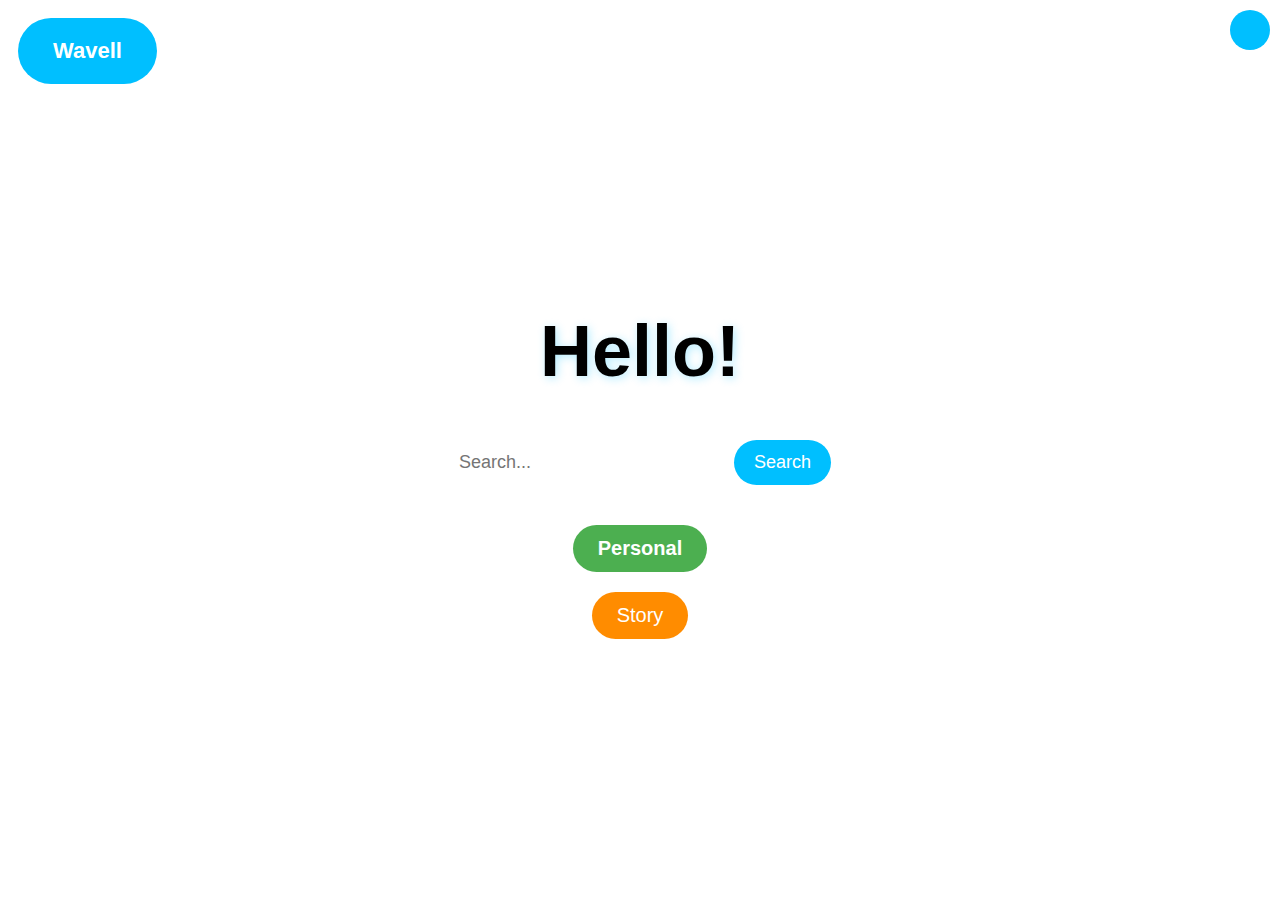
==== commit e6f946fa: "Update index.html" ====
--- a/index.html
+++ b/index.html
@@ -1,78 +1,193 @@
+<!DOCTYPE html>
 <!DOCTYPE html>
 <html lang="en">
 <head>
-  <meta charset="UTF-8">
-  <meta name="viewport" content="width=device-width, initial-scale=1.0">
-  <title>Cool Anuja - My Awesome Website</title>
-  
-  <!-- SEO Meta Tags -->
-  <meta name="description" content="Cool Anuja - A Personal Website with Stories, Search, and More!">
-  <meta name="keywords" content="cool anuja, anuja website, personal website, coding, stories">
-  <meta name="author" content="Anuja">
-  <meta name="robots" content="index, follow">
+    <meta charset="UTF-8">
+    <meta name="viewport" content="width=device-width, initial-scale=1.0">
+    <title>My Cool Website</title>
+    <link rel="stylesheet" href="style.css"> <!-- Link to CSS -->
+    <style>
+      /* Styles for the corner display */
+      .user-info {
+        position: absolute;
+        top: 10px;
+        right: 10px;
+        width: 40px;
+        height: 40px;
+        background-color: #00bfff;
+        border-radius: 50%;
+        color: white;
+        font-size: 20px;
+        font-weight: bold;
+        display: flex;
+        justify-content: center;
+        align-items: center;
+        cursor: pointer;
+        transition: transform 0.3s;
+      }
 
-  <!-- Favicon (Optional) -->
-  <link rel="icon" href="favicon.ico" type="image/x-icon">
+      .user-info:hover {
+        transform: scale(1.2);
+      }
 
-  <!-- Link to CSS -->
-  <link rel="stylesheet" href="style.css">
+      /* Username Tooltip */
+      .user-info .username {
+        display: none;
+        position: absolute;
+        top: 0;
+        left: -120px;  /* Position the username to the left */
+        background-color: rgba(0, 0, 0, 0.7);
+        color: white;
+        padding: 5px;
+        border-radius: 5px;
+        font-size: 16px;
+        white-space: nowrap;
+      }
+
+      .user-info:hover .username {
+        display: block;
+      }
+
+      .user-email {
+        display: none;
+        position: absolute;
+        top: 50px;
+        left: -10px;
+        background-color: rgba(0, 0, 0, 0.7);
+        color: white;
+        padding: 5px;
+        border-radius: 5px;
+      }
+
+      .user-info:hover .user-email {
+        display: block;
+      }
+
+      /* Personal Button */
+      .personal-button {
+        margin-top: 20px;
+        padding: 12px 25px;
+        font-size: 20px;
+        background-color: #4CAF50; /* Green background */
+        color: white;
+        border: none;
+        border-radius: 50px;
+        cursor: pointer;
+        transition: background-color 0.3s ease, transform 0.3s ease;
+        font-weight: bold;
+      }
+
+      .personal-button:hover {
+        background-color: #45a049; /* Darker green when hovered */
+        transform: scale(1.1); /* Slightly bigger on hover */
+      }
+    </style>
 </head>
-<body onload="checkUser()">
+<body>
 
-  <!-- Wavell Button -->
-  <button class="wavell-button" onclick="window.open('https://connect.wavellshs.eq.edu.au/', '_blank')">Wavell</button>
+    <!-- Wavell Button -->
+    <button class="wavell-button" onclick="window.open('https://connect.wavellshs.eq.edu.au/', '_blank')">Wavell</button>
 
-  <!-- Main Container -->
-  <div class="container">
-    
-    <!-- Left Side (Search & Buttons) -->
-    <div class="left-section">
-      <h1>Hello!</h1>
+    <!-- Main Container -->
+    <div class="container">
+        <div class="left-section">
+            <h1>Hello!</h1>
 
-      <div class="search-container">
-        <input type="text" id="search-input" placeholder="Search...">
-        <button onclick="searchGoogle()">Search</button>
-      </div>
+            <div class="search-container">
+                <input type="text" id="search-input" placeholder="Search...">
+                <button onclick="searchGoogle()">Search</button>
+            </div>
 
-      <!-- Personal Button (Hidden After Sign-in) -->
-      <button id="personal-button" class="personal-button" onclick="window.location.href='signup.html'">Personal</button>
+            <!-- Personal Button (Visible only when not signed in) -->
+            <button class="personal-button" id="personal-button" onclick="showPersonalPage()">Personal</button>
 
-      <!-- Story Button (Always Visible) -->
-      <button class="story-button" onclick="toggleStory()">Story</button>
+            <!-- Story Button (Always Visible) -->
+            <button class="story-button" onclick="toggleStory()">Story</button>
+        </div>
+
+        <div class="right-section" id="story-box">
+            <h2>🔥 The Journey of a Dreamer 🔥</h2>
+            <p>
+                Once upon a time in a small town, there was a young dreamer named Alex. He wasn't the smartest, the fastest, or the strongest,
+                but he had something special—determination. Every morning, he woke up before sunrise, working hard while the world still slept.
+            </p>
+            <p>
+                One day, Alex found a broken computer in the trash. While others saw junk, he saw opportunity. He spent weeks fixing it, learning about coding,
+                failing, retrying, and pushing forward.
+            </p>
+            <p>
+                After years of hard work, he created an app that changed millions of lives. The same people who once doubted him now looked up to him.
+                Alex proved that success isn’t about being the best; it’s about never giving up.
+            </p>
+            <p>
+                So, if you're ever in doubt, remember: The world may not believe in you, but **you must believe in yourself**.
+                Greatness doesn’t come to those who wait—it comes to those who chase it. **Keep going, your story is just beginning.** 🚀
+            </p>
+        </div>
     </div>
 
-    <!-- Right Side (Story) -->
-    <div class="right-section" id="story-box">
-      <h2>🔥 The Journey of a Dreamer 🔥</h2>
-      <p>
-        Once upon a time in a small town, there was a young dreamer named Alex. He wasn't the smartest, the fastest, or the strongest, 
-        but he had something special—determination. Every morning, he woke up before sunrise, working hard while the world still slept. 
-        People laughed at him, called his dreams impossible, but he didn’t care. 
-      </p>
-      <p>
-        One day, Alex found a broken computer in the trash. While others saw junk, he saw opportunity. 
-        He spent weeks fixing it, learning about coding, failing, retrying, and pushing forward. 
-        His friends were out playing games, but he was building something bigger—his future. 
-      </p>
-      <p>
-        After years of hard work, he created an app that changed millions of lives. The same people who once doubted him now looked up to him. 
-        Alex proved that success isn’t about being the best; it’s about never giving up. 
-      </p>
-      <p>
-        So, if you're ever in doubt, remember: The world may not believe in you, but **you must believe in yourself**. 
-        Greatness doesn’t come to those who wait—it comes to those who chase it. **Keep going, your story is just beginning.** 🚀
-      </p>
+    <!-- Display User Info in the Corner -->
+    <div class="user-info" id="user-info">
+        <span id="user-initial"></span>
+        <div class="username" id="user-username"></div> <!-- Username on Hover -->
+        <div class="user-email" id="user-email"></div> <!-- Email on Hover -->
     </div>
-  </div>
 
-  <!-- User Profile (Shows After Login) -->
-  <div id="user-profile" class="user-profile" style="display: none;">
-    <span id="user-initial" class="user-initial"></span>
-    <span id="user-info" class="user-info"></span>
-  </div>
+    <script>
+      // Function to open Google search with the entered query
+      function searchGoogle() {
+        const query = document.getElementById('search-input').value;
+        if (query) {
+          window.open('https://www.google.com/search?q=' + encodeURIComponent(query), '_blank');
+        }
+      }
 
-  <!-- Link to JavaScript -->
-  <script src="script.js"></script>
+      // Function to toggle the story on the right side
+      function toggleStory() {
+        const storyBox = document.getElementById("story-box");
+        if (storyBox.style.display === "none" || storyBox.style.display === "") {
+          storyBox.style.display = "block"; // Show story
+        } else {
+          storyBox.style.display = "none"; // Hide story
+        }
+      }
+
+      // Check if there's a user in localStorage and display info
+      const username = localStorage.getItem("username");
+      const email = localStorage.getItem("email");
+
+      if (username && email) {
+        const firstLetter = username.charAt(0).toUpperCase(); // Get the first letter of username
+        document.getElementById("user-initial").textContent = firstLetter;
+        document.getElementById("user-username").textContent = username;
+        document.getElementById("user-email").textContent = email;
+
+        // Hide Personal button after user is logged in
+        document.getElementById("personal-button").style.display = "none";
+      }
+
+      // Function to simulate sign-in and set user data
+      function showPersonalPage() {
+        // Simulate user input for the example
+        const usernameInput = prompt("Enter your username:");
+        const emailInput = prompt("Enter your email:");
+
+        if (usernameInput && emailInput) {
+          // Save the user data to localStorage
+          localStorage.setItem("username", usernameInput);
+          localStorage.setItem("email", emailInput);
+
+          // Hide the Personal button
+          document.getElementById("personal-button").style.display = "none";
+
+          // Update the display with the user info
+          const firstLetter = usernameInput.charAt(0).toUpperCase();
+          document.getElementById("user-initial").textContent = firstLetter;
+          document.getElementById("user-username").textContent = usernameInput;
+          document.getElementById("user-email").textContent = emailInput;
+        }
+      }
+    </script>
 
 </body>
 </html>
